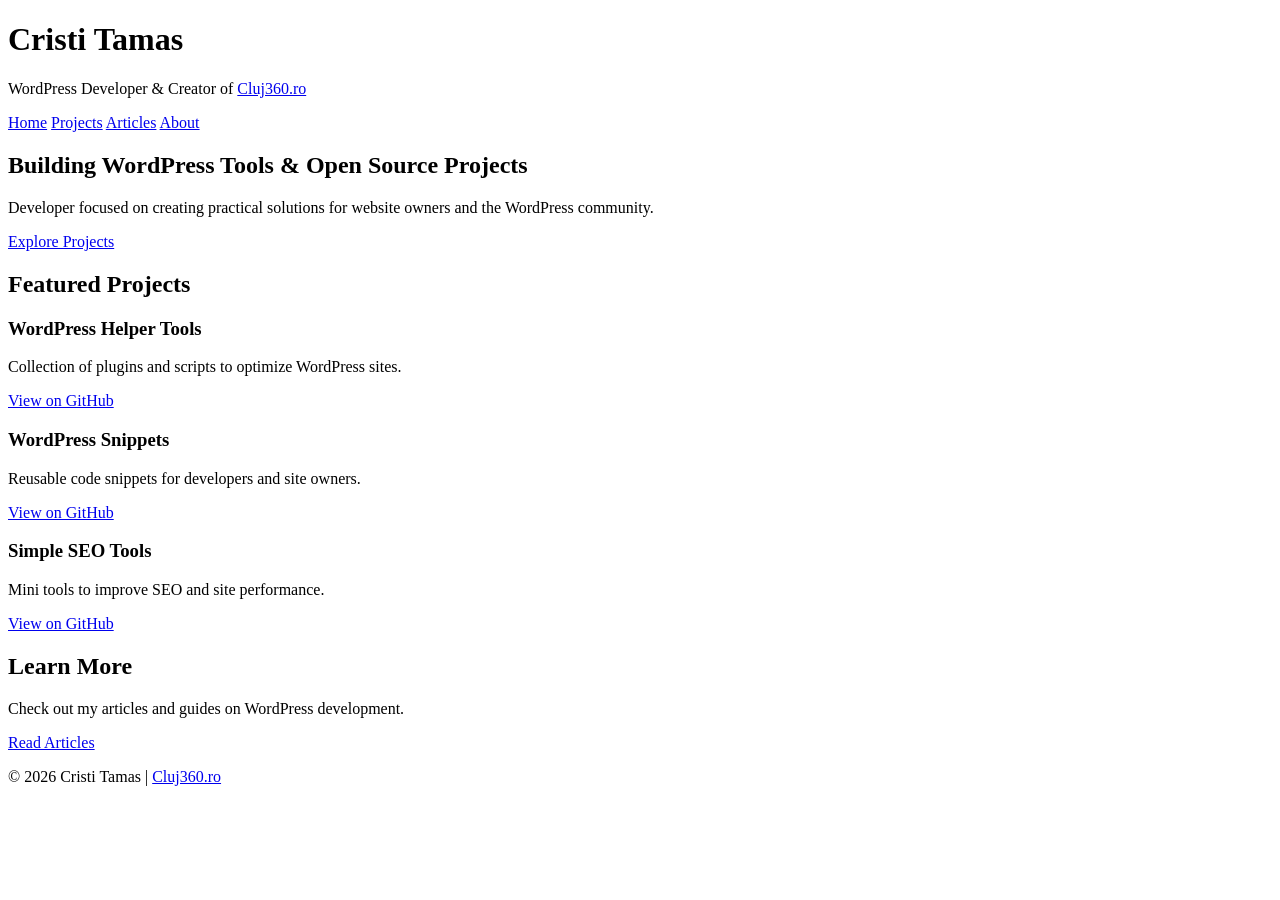
==== index.html @ 60122cea "Add initial HTML structure for personal website" ====
<!DOCTYPE html>
<html lang="en">
<head>
<meta charset="UTF-8">
<meta name="viewport" content="width=device-width, initial-scale=1.0">
<title>Cristi Tamas | WordPress Developer & Open Source Projects</title>
<meta name="description" content="Cristi Tamas - WordPress developer, creator of Cluj360.ro, building useful WordPress tools, plugins and open source utilities.">
<link rel="stylesheet" href="css/style.css">
</head>

<body>
<header>
<div class="container">
<h1>Cristi Tamas</h1>
<p>WordPress Developer & Creator of <a href="https://www.cluj360.ro">Cluj360.ro</a></p>
<nav>
<a href="index.html">Home</a>
<a href="projects.html">Projects</a>
<a href="articles.html">Articles</a>
<a href="about.html">About</a>
</nav>
</div>
</header>

<main class="container">
<section class="hero">
<h2>Building WordPress Tools & Open Source Projects</h2>
<p>Developer focused on creating practical solutions for website owners and the WordPress community.</p>
<a href="projects.html" class="btn">Explore Projects</a>
</section>

<section class="projects">
<h2>Featured Projects</h2>
<div class="cards">
<div class="card">
<h3>WordPress Helper Tools</h3>
<p>Collection of plugins and scripts to optimize WordPress sites.</p>
<a href="https://github.com/cristitamas2018/wp-helper-tools">View on GitHub</a>
</div>
<div class="card">
<h3>WordPress Snippets</h3>
<p>Reusable code snippets for developers and site owners.</p>
<a href="https://github.com/cristitamas2018/wordpress-snippets">View on GitHub</a>
</div>
<div class="card">
<h3>Simple SEO Tools</h3>
<p>Mini tools to improve SEO and site performance.</p>
<a href="https://github.com/cristitamas2018/simple-seo-tools">View on GitHub</a>
</div>
</div>
</section>

<section class="cta">
<h2>Learn More</h2>
<p>Check out my articles and guides on WordPress development.</p>
<a href="articles.html" class="btn">Read Articles</a>
</section>
</main>

<footer>
<div class="container">
<p>© 2026 Cristi Tamas | <a href="https://www.cluj360.ro">Cluj360.ro</a></p>
</div>
</footer>
</body>
</html>
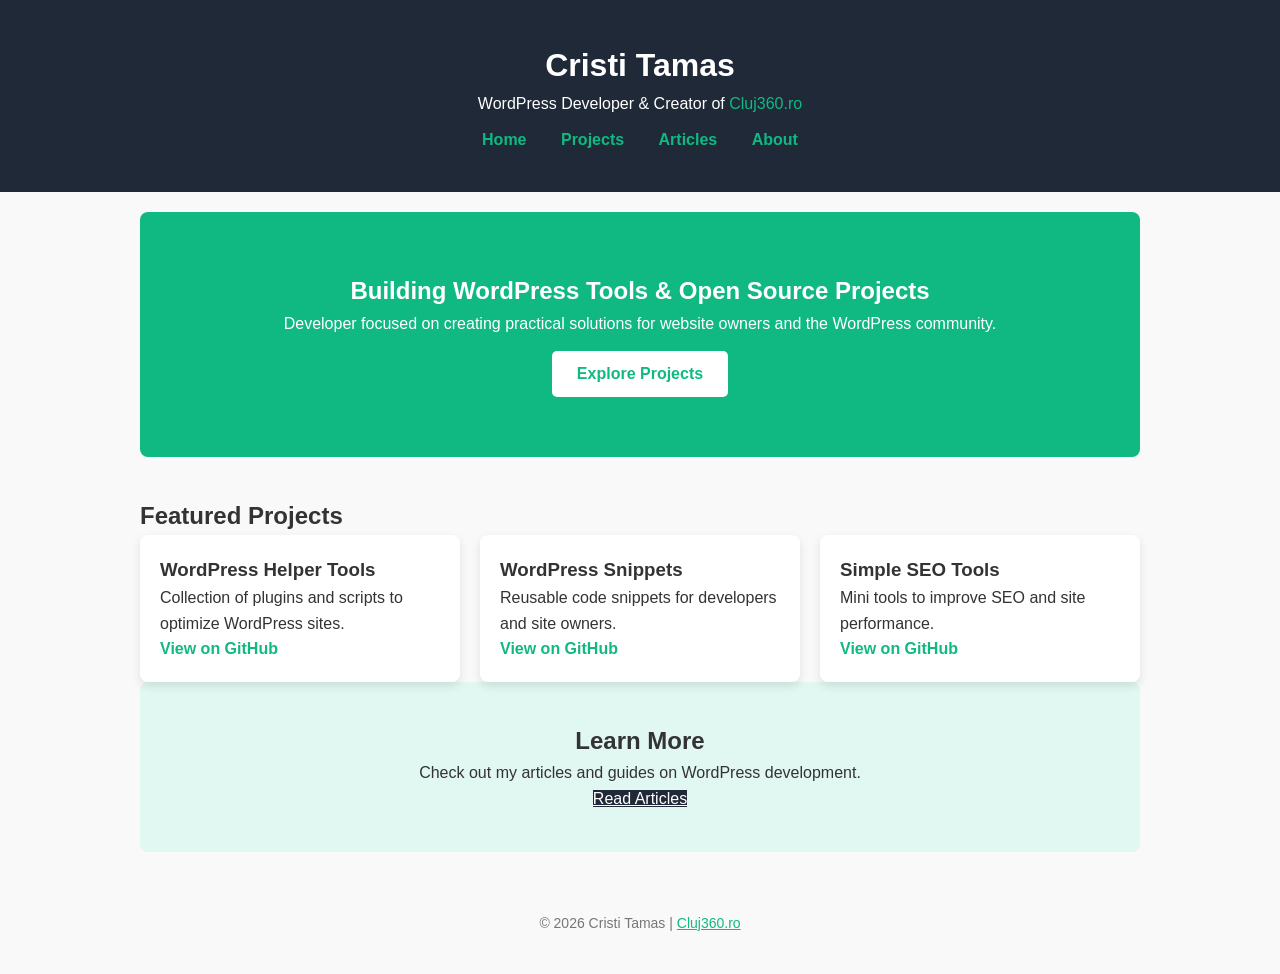
==== commit 1182039c: "Add Google site verification meta tag" ====
--- a/index.html
+++ b/index.html
@@ -6,6 +6,7 @@
 <title>Cristi Tamas | WordPress Developer & Open Source Projects</title>
 <meta name="description" content="Cristi Tamas - WordPress developer, creator of Cluj360.ro, building useful WordPress tools, plugins and open source utilities.">
 <link rel="stylesheet" href="css/style.css">
+<meta name="google-site-verification" content="WTKu78UfugRMoDKTwExwfWQ1euLaQhWf8IWnb9vqVqU" />
 </head>
 
 <body>
--- a/css/style.css
+++ b/css/style.css
@@ -0,0 +1,31 @@
+/* Reset & basics */
+body, h1, h2, h3, p, ul { margin:0; padding:0; }
+body { font-family: 'Segoe UI', Tahoma, Geneva, Verdana, sans-serif; line-height:1.6; color:#333; background:#f9f9f9; }
+.container { max-width: 1000px; margin:auto; padding:20px; }
+
+/* Header */
+header { background:#1f2937; color:#fff; padding:20px 0; text-align:center; }
+header a { color:#10b981; text-decoration:none; }
+nav { margin-top:10px; }
+nav a { margin:0 15px; font-weight:bold; }
+
+/* Hero */
+.hero { background:#10b981; color:#fff; padding:60px 20px; text-align:center; border-radius:8px; margin-bottom:40px; }
+.hero .btn { display:inline-block; padding:10px 25px; background:#fff; color:#10b981; border-radius:5px; font-weight:bold; text-decoration:none; margin-top:15px; }
+
+/* Cards */
+.cards { display:flex; flex-wrap:wrap; gap:20px; justify-content:center; }
+.card { background:#fff; border-radius:8px; padding:20px; width:280px; box-shadow:0 4px 10px rgba(0,0,0,0.1); transition:transform 0.2s; }
+.card:hover { transform: translateY(-5px); }
+.card a { color:#10b981; text-decoration:none; font-weight:bold; }
+
+/* CTA */
+.cta { background:#e0f7f2; padding:40px 20px; text-align:center; border-radius:8px; }
+.cta .btn { background:#1f2937; color:#fff; }
+
+/* Footer */
+footer { text-align:center; padding:20px; color:#777; font-size:14px; }
+footer a { color:#10b981; }
+
+/* Responsive */
+@media(max-width:768px){ .cards { flex-direction:column; align-items:center; } }
